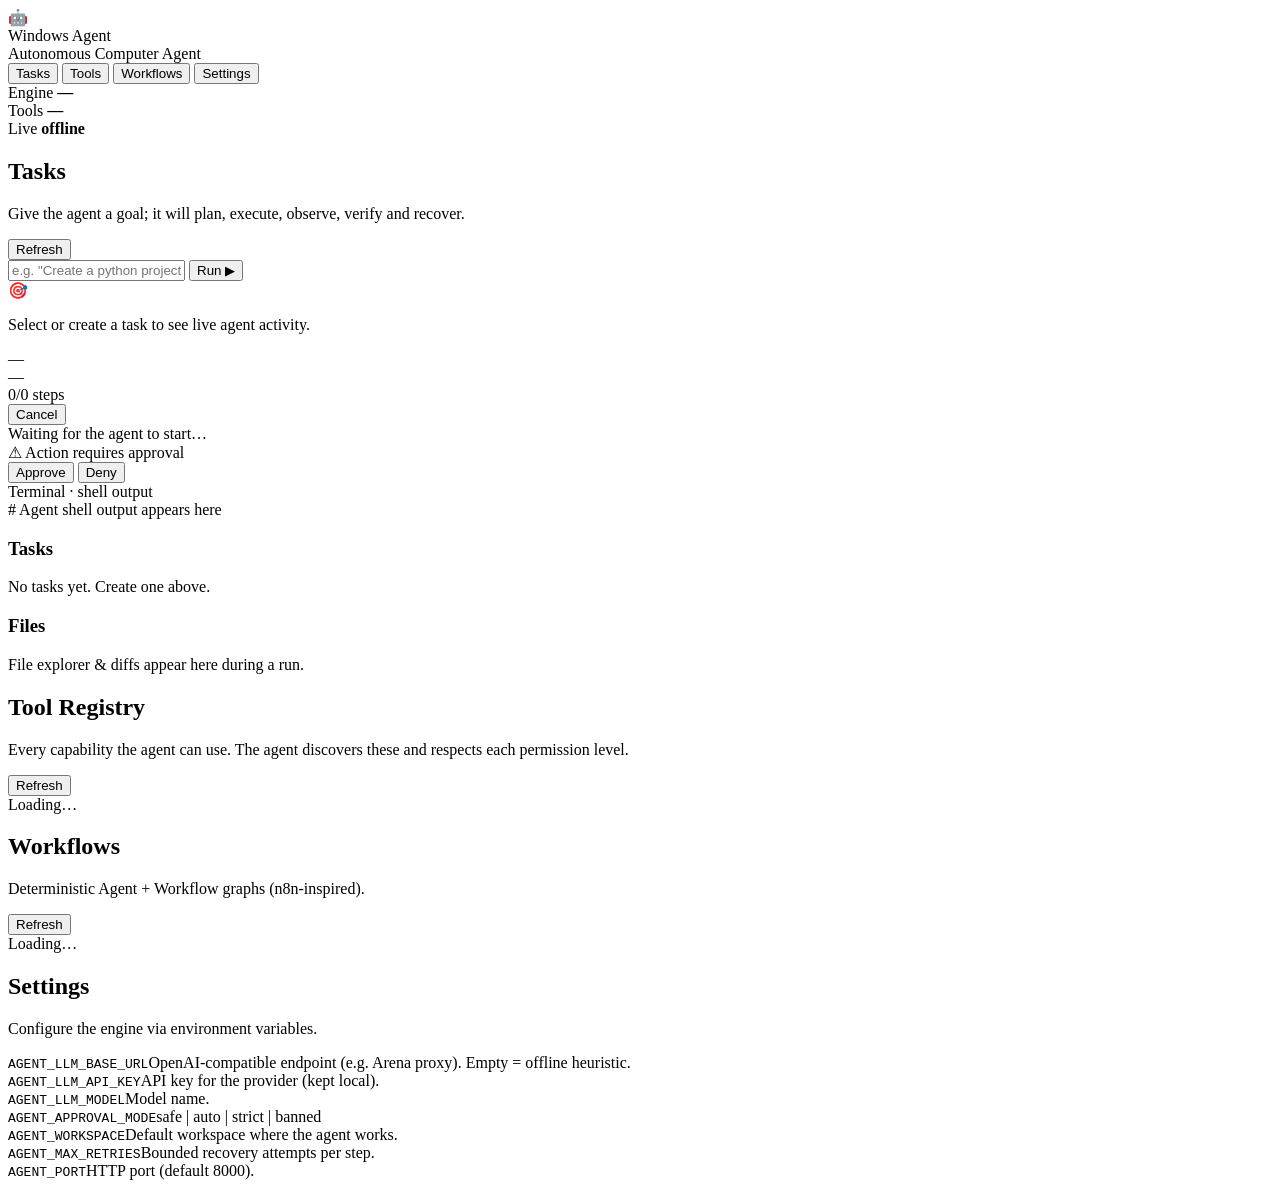
==== agent_platform/ui/index.html @ 08991bd3 "Windows Autonomous Computer Agent platform (agent_platform) A real, modular computer-agent platform " ====
<!DOCTYPE html>
<html lang="en">
<head>
  <meta charset="UTF-8" />
  <meta name="viewport" content="width=device-width, initial-scale=1.0" />
  <title>Windows Autonomous Computer Agent</title>
  <link rel="stylesheet" href="/styles.css" />
</head>
<body>
  <div id="app" class="app">
    <!-- Sidebar -->
    <aside class="sidebar">
      <div class="brand">
        <div class="brand-mark">🤖</div>
        <div class="brand-text">
          <div class="brand-title">Windows Agent</div>
          <div class="brand-sub">Autonomous Computer Agent</div>
        </div>
      </div>

      <nav class="nav">
        <button class="nav-btn active" data-tab="tasks">Tasks</button>
        <button class="nav-btn" data-tab="tools">Tools</button>
        <button class="nav-btn" data-tab="workflows">Workflows</button>
        <button class="nav-btn" data-tab="settings">Settings</button>
      </nav>

      <div class="sidebar-status">
        <div class="status-row"><span class="dot ok"></span> Engine <b id="provider">—</b></div>
        <div class="status-row"><span class="dot ok"></span> Tools <b id="toolCount">—</b></div>
        <div class="status-row"><span class="dot" id="connDot"></span> Live <b id="conn">offline</b></div>
      </div>
    </aside>

    <!-- Main -->
    <main class="main">
      <!-- Tasks panel -->
      <section id="panel-tasks" class="panel active">
        <div class="panel-header">
          <div>
            <h1>Tasks</h1>
            <p class="muted">Give the agent a goal; it will plan, execute, observe, verify and recover.</p>
          </div>
          <button class="btn ghost" id="refreshTasks">Refresh</button>
        </div>

        <div class="split">
          <!-- Conversation / timeline -->
          <div class="col col-main">
            <div class="goal-bar">
              <input id="goalInput" class="goal-input" type="text"
                     placeholder='e.g. "Create a python project, install requests, run it and fix any error"'
                     autocomplete="off" />
              <button class="btn primary" id="submitGoal">Run ▶</button>
            </div>

            <div class="task-panel" id="taskPanel">
              <div class="task-panel-empty" id="taskPanelEmpty">
                <div class="empty-emoji">🎯</div>
                <p>Select or create a task to see live agent activity.</p>
              </div>
              <div id="taskPanelBody" class="hidden">
                <div class="task-head">
                  <div class="task-title" id="taskTitle">—</div>
                  <span class="badge" id="taskState">—</span>
                </div>
                <div class="task-progress">
                  <div class="progress-label"><span id="progressText">0/0 steps</span>
                    <div class="progress-actions">
                      <button class="btn tiny" id="btnCancel">Cancel</button>
                    </div>
                  </div>
                  <div class="progress-track"><div class="progress-fill" id="progressFill"></div></div>
                </div>

                <div class="timeline" id="timeline">
                  <div class="timeline-empty" id="timelineEmpty">Waiting for the agent to start…</div>
                </div>

                <div class="approval-box hidden" id="approvalBox">
                  <div class="approval-msg" id="approvalMsg">⚠ Action requires approval</div>
                  <div class="approval-btns">
                    <button class="btn wan" id="btnApprove">Approve</button>
                    <button class="btn danger" id="btnDeny">Deny</button>
                  </div>
                </div>
              </div>
            </div>

            <div class="terminal">
              <div class="terminal-head">Terminal · shell output</div>
              <div class="terminal-body" id="terminalBody">
                <span class="term-placeholder"># Agent shell output appears here</span>
              </div>
            </div>
          </div>

          <!-- Task list -->
          <div class="col col-side">
            <h3 class="col-title">Tasks</h3>
            <div class="task-list" id="taskList">
              <div class="task-list-empty">No tasks yet. Create one above.</div>
            </div>

            <h3 class="col-title">Files</h3>
            <div class="files" id="files">
              <div class="task-list-empty">File explorer &amp; diffs appear here during a run.</div>
            </div>
          </div>
        </div>
      </section>

      <!-- Tools panel -->
      <section id="panel-tools" class="panel">
        <div class="panel-header">
          <div><h1>Tool Registry</h1>
            <p class="muted">Every capability the agent can use. The agent discovers these and respects each permission level.</p>
          </div>
          <button class="btn ghost" id="refreshTools">Refresh</button>
        </div>
        <div class="tool-grid" id="toolGrid"><div class="muted">Loading…</div></div>
      </section>

      <!-- Workflows panel -->
      <section id="panel-workflows" class="panel">
        <div class="panel-header">
          <div><h1>Workflows</h1>
            <p class="muted">Deterministic Agent + Workflow graphs (n8n-inspired).</p></div>
          <button class="btn ghost" id="refreshWorkflows">Refresh</button>
        </div>
        <div class="wf-grid" id="wfGrid"><div class="muted">Loading…</div></div>
      </section>

      <!-- Settings panel -->
      <section id="panel-settings" class="panel">
        <div class="panel-header"><div><h1>Settings</h1>
          <p class="muted">Configure the engine via environment variables.</p></div></div>
        <div class="settings">
          <div class="setting"><code>AGENT_LLM_BASE_URL</code><span>OpenAI-compatible endpoint (e.g. Arena proxy). Empty = offline heuristic.</span></div>
          <div class="setting"><code>AGENT_LLM_API_KEY</code><span>API key for the provider (kept local).</span></div>
          <div class="setting"><code>AGENT_LLM_MODEL</code><span>Model name.</span></div>
          <div class="setting"><code>AGENT_APPROVAL_MODE</code><span>safe | auto | strict | banned</span></div>
          <div class="setting"><code>AGENT_WORKSPACE</code><span>Default workspace where the agent works.</span></div>
          <div class="setting"><code>AGENT_MAX_RETRIES</code><span>Bounded recovery attempts per step.</span></div>
          <div class="setting"><code>AGENT_PORT</code><span>HTTP port (default 8000).</span></div>
        </div>
      </section>
    </main>
  </div>

  <script src="/app.js"></script>
</body>
</html>
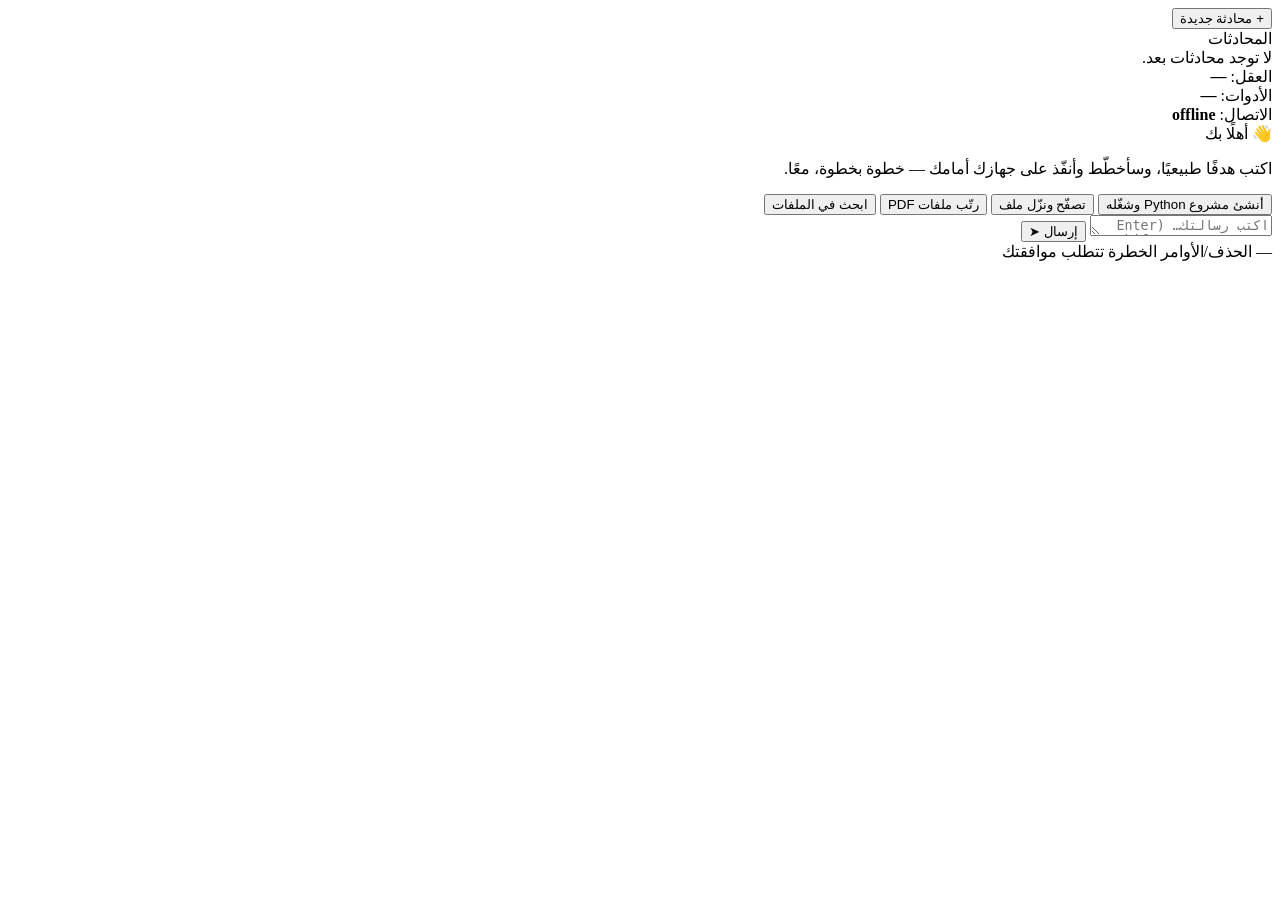
==== commit 3484aa48: "Chat-first Arena-style GUI + configurable Arena brain - Rebuilt GUI as an Arena-like chat (RTL Arabi" ====
--- a/agent_platform/ui/index.html
+++ b/agent_platform/ui/index.html
@@ -1,150 +1,57 @@
 <!DOCTYPE html>
-<html lang="en">
+<html lang="ar" dir="rtl">
 <head>
   <meta charset="UTF-8" />
   <meta name="viewport" content="width=device-width, initial-scale=1.0" />
-  <title>Windows Autonomous Computer Agent</title>
+  <title>وكيل الكمبيوتر المستقل — Windows Agent</title>
   <link rel="stylesheet" href="/styles.css" />
 </head>
 <body>
   <div id="app" class="app">
-    <!-- Sidebar -->
+    <!-- Sidebar (conversations) -->
     <aside class="sidebar">
-      <div class="brand">
-        <div class="brand-mark">🤖</div>
-        <div class="brand-text">
-          <div class="brand-title">Windows Agent</div>
-          <div class="brand-sub">Autonomous Computer Agent</div>
+      <button class="btn primary new-chat" id="newChat">+ محادثة جديدة</button>
+
+      <div class="sidebar-section">
+        <div class="sidebar-label">المحادثات</div>
+        <div id="convList" class="conv-list">
+          <div class="conv-empty">لا توجد محادثات بعد.</div>
         </div>
       </div>
 
-      <nav class="nav">
-        <button class="nav-btn active" data-tab="tasks">Tasks</button>
-        <button class="nav-btn" data-tab="tools">Tools</button>
-        <button class="nav-btn" data-tab="workflows">Workflows</button>
-        <button class="nav-btn" data-tab="settings">Settings</button>
-      </nav>
-
       <div class="sidebar-status">
-        <div class="status-row"><span class="dot ok"></span> Engine <b id="provider">—</b></div>
-        <div class="status-row"><span class="dot ok"></span> Tools <b id="toolCount">—</b></div>
-        <div class="status-row"><span class="dot" id="connDot"></span> Live <b id="conn">offline</b></div>
+        <div class="status-row"><span class="dot ok"></span> العقل: <b id="brainLabel">—</b></div>
+        <div class="status-row"><span class="dot ok"></span> الأدوات: <b id="toolCount">—</b></div>
+        <div class="status-row"><span class="dot" id="connDot"></span> الاتصال: <b id="conn">offline</b></div>
       </div>
     </aside>
 
-    <!-- Main -->
+    <!-- Main chat -->
     <main class="main">
-      <!-- Tasks panel -->
-      <section id="panel-tasks" class="panel active">
-        <div class="panel-header">
-          <div>
-            <h1>Tasks</h1>
-            <p class="muted">Give the agent a goal; it will plan, execute, observe, verify and recover.</p>
-          </div>
-          <button class="btn ghost" id="refreshTasks">Refresh</button>
-        </div>
-
-        <div class="split">
-          <!-- Conversation / timeline -->
-          <div class="col col-main">
-            <div class="goal-bar">
-              <input id="goalInput" class="goal-input" type="text"
-                     placeholder='e.g. "Create a python project, install requests, run it and fix any error"'
-                     autocomplete="off" />
-              <button class="btn primary" id="submitGoal">Run ▶</button>
-            </div>
-
-            <div class="task-panel" id="taskPanel">
-              <div class="task-panel-empty" id="taskPanelEmpty">
-                <div class="empty-emoji">🎯</div>
-                <p>Select or create a task to see live agent activity.</p>
-              </div>
-              <div id="taskPanelBody" class="hidden">
-                <div class="task-head">
-                  <div class="task-title" id="taskTitle">—</div>
-                  <span class="badge" id="taskState">—</span>
-                </div>
-                <div class="task-progress">
-                  <div class="progress-label"><span id="progressText">0/0 steps</span>
-                    <div class="progress-actions">
-                      <button class="btn tiny" id="btnCancel">Cancel</button>
-                    </div>
-                  </div>
-                  <div class="progress-track"><div class="progress-fill" id="progressFill"></div></div>
-                </div>
-
-                <div class="timeline" id="timeline">
-                  <div class="timeline-empty" id="timelineEmpty">Waiting for the agent to start…</div>
-                </div>
-
-                <div class="approval-box hidden" id="approvalBox">
-                  <div class="approval-msg" id="approvalMsg">⚠ Action requires approval</div>
-                  <div class="approval-btns">
-                    <button class="btn wan" id="btnApprove">Approve</button>
-                    <button class="btn danger" id="btnDeny">Deny</button>
-                  </div>
-                </div>
-              </div>
-            </div>
-
-            <div class="terminal">
-              <div class="terminal-head">Terminal · shell output</div>
-              <div class="terminal-body" id="terminalBody">
-                <span class="term-placeholder"># Agent shell output appears here</span>
-              </div>
-            </div>
-          </div>
-
-          <!-- Task list -->
-          <div class="col col-side">
-            <h3 class="col-title">Tasks</h3>
-            <div class="task-list" id="taskList">
-              <div class="task-list-empty">No tasks yet. Create one above.</div>
-            </div>
-
-            <h3 class="col-title">Files</h3>
-            <div class="files" id="files">
-              <div class="task-list-empty">File explorer &amp; diffs appear here during a run.</div>
-            </div>
+      <div class="chat" id="chat">
+        <div class="chat-empty" id="chatEmpty">
+          <div class="empty-title">👋 أهلًا بك</div>
+          <p>اكتب هدفًا طبيعيًا، وسأخطّط وأنفّذ على جهازك أمامك — خطوة بخطوة، معًا.</p>
+          <div class="suggestions" id="suggestions">
+            <button class="sug" data-g="أنشئ مشروع Python، ثبّت المتطلبات، شغّل الكود وأصلح أي خطأ">أنشئ مشروع Python وشغّله</button>
+            <button class="sug" data-g="افتح Chrome وابحث عن كذا ثم نزّل الملف وأعد تسميته وضعه في مجلد">تصفّح ونزّل ملف </button>
+            <button class="sug" data-g="رتّب ملفات PDF داخل مجلدات وأعد تسميتها">رتّب ملفات PDF</button>
+            <button class="sug" data-g="ابحث في الملفات عن ما يخص موضوع معين">ابحث في الملفات</button>
           </div>
         </div>
-      </section>
+        <div id="chatThread" class="chat-thread hidden"></div>
+      </div>
 
-      <!-- Tools panel -->
-      <section id="panel-tools" class="panel">
-        <div class="panel-header">
-          <div><h1>Tool Registry</h1>
-            <p class="muted">Every capability the agent can use. The agent discovers these and respects each permission level.</p>
-          </div>
-          <button class="btn ghost" id="refreshTools">Refresh</button>
+      <div class="composer">
+        <div class="composer-box">
+          <textarea id="input" rows="1" placeholder="اكتب رسالتك… (Enter للإرسال، Shift+Enter لسطر جديد)"></textarea>
+          <button class="btn primary" id="send">إرسال ➤</button>
         </div>
-        <div class="tool-grid" id="toolGrid"><div class="muted">Loading…</div></div>
-      </section>
-
-      <!-- Workflows panel -->
-      <section id="panel-workflows" class="panel">
-        <div class="panel-header">
-          <div><h1>Workflows</h1>
-            <p class="muted">Deterministic Agent + Workflow graphs (n8n-inspired).</p></div>
-          <button class="btn ghost" id="refreshWorkflows">Refresh</button>
+        <div class="composer-meta">
+          <span id="brainMeta">—</span>
+          <span class="approval-hint">الحذف/الأوامر الخطرة تتطلب موافقتك</span>
         </div>
-        <div class="wf-grid" id="wfGrid"><div class="muted">Loading…</div></div>
-      </section>
-
-      <!-- Settings panel -->
-      <section id="panel-settings" class="panel">
-        <div class="panel-header"><div><h1>Settings</h1>
-          <p class="muted">Configure the engine via environment variables.</p></div></div>
-        <div class="settings">
-          <div class="setting"><code>AGENT_LLM_BASE_URL</code><span>OpenAI-compatible endpoint (e.g. Arena proxy). Empty = offline heuristic.</span></div>
-          <div class="setting"><code>AGENT_LLM_API_KEY</code><span>API key for the provider (kept local).</span></div>
-          <div class="setting"><code>AGENT_LLM_MODEL</code><span>Model name.</span></div>
-          <div class="setting"><code>AGENT_APPROVAL_MODE</code><span>safe | auto | strict | banned</span></div>
-          <div class="setting"><code>AGENT_WORKSPACE</code><span>Default workspace where the agent works.</span></div>
-          <div class="setting"><code>AGENT_MAX_RETRIES</code><span>Bounded recovery attempts per step.</span></div>
-          <div class="setting"><code>AGENT_PORT</code><span>HTTP port (default 8000).</span></div>
-        </div>
-      </section>
+      </div>
     </main>
   </div>
 
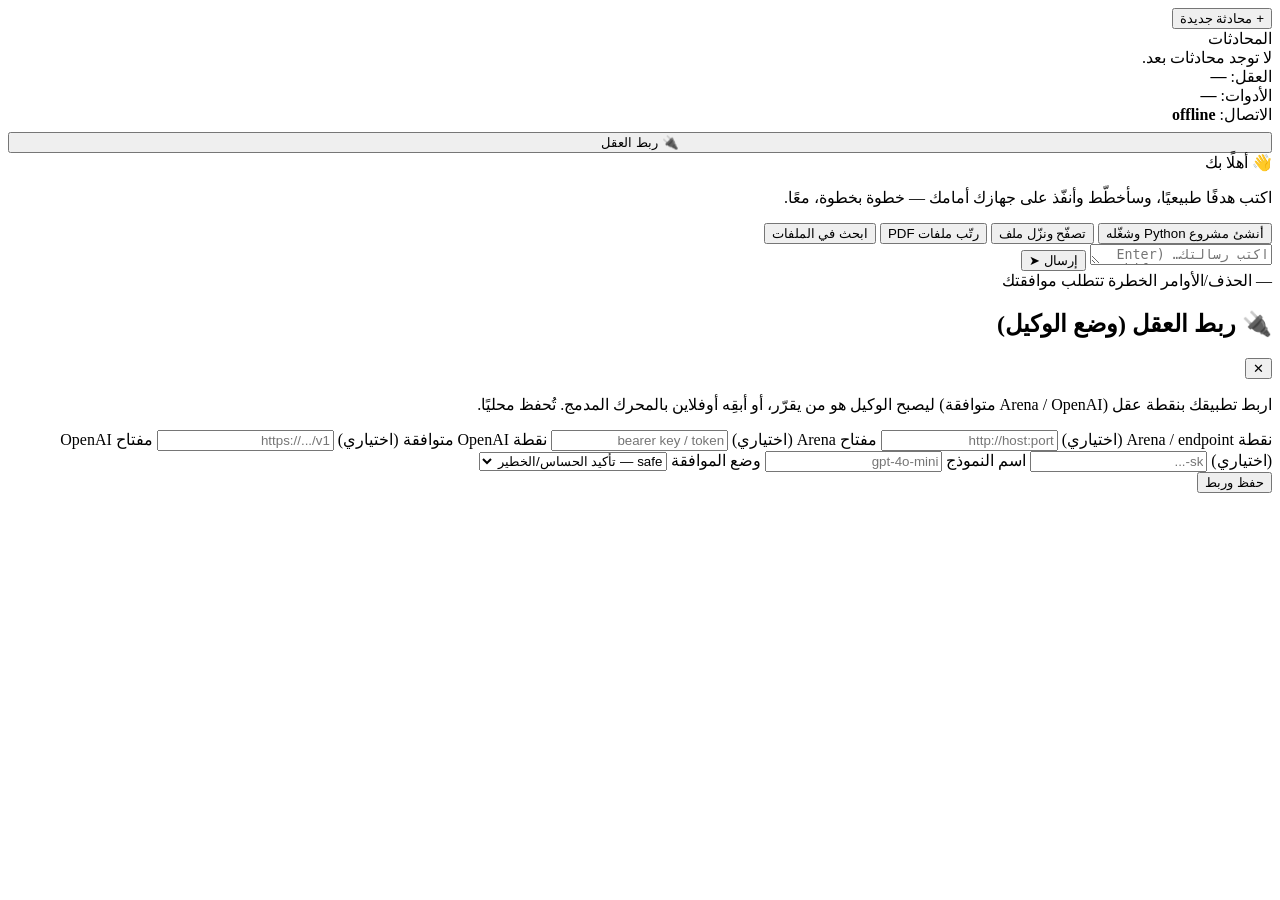
==== commit c7a1da96: "Desktop app launcher + persistent conversations + brain-connect panel - run.py + start_windows.bat/." ====
--- a/agent_platform/ui/index.html
+++ b/agent_platform/ui/index.html
@@ -23,6 +23,7 @@
         <div class="status-row"><span class="dot ok"></span> العقل: <b id="brainLabel">—</b></div>
         <div class="status-row"><span class="dot ok"></span> الأدوات: <b id="toolCount">—</b></div>
         <div class="status-row"><span class="dot" id="connDot"></span> الاتصال: <b id="conn">offline</b></div>
+        <button class="btn tiny ghost" id="openSettings" style="width:100%;margin-top:8px">🔌 ربط العقل</button>
       </div>
     </aside>
 
@@ -55,6 +56,46 @@
     </main>
   </div>
 
+  <!-- Settings / brain-connection modal -->
+  <div class="modal-backdrop hidden" id="settingsModal">
+    <div class="modal">
+      <div class="modal-head">
+        <h2>🔌 ربط العقل (وضع الوكيل)</h2>
+        <button class="btn tiny ghost" id="closeSettings">✕</button>
+      </div>
+      <div class="modal-body">
+        <p class="muted small">اربط تطبيقك بنقطة عقل (Arena / OpenAI متوافقة) ليصبح الوكيل هو من يقرّر، أو أبقِه أوفلاين بالمحرك المدمج. تُحفظ محليًا.</p>
+        <label>نقطة Arena / endpoint (اختياري)
+          <input id="setArenaUrl" type="text" placeholder="http://host:port" />
+        </label>
+        <label>مفتاح Arena (اختياري)
+          <input id="setArenaKey" type="password" placeholder="bearer key / token" />
+        </label>
+        <label>نقطة OpenAI متوافقة (اختياري)
+          <input id="setLlmUrl" type="text" placeholder="https://.../v1" />
+        </label>
+        <label>مفتاح OpenAI (اختياري)
+          <input id="setLlmKey" type="password" placeholder="sk-..." />
+        </label>
+        <label>اسم النموذج
+          <input id="setModel" type="text" placeholder="gpt-4o-mini" />
+        </label>
+        <label>وضع الموافقة
+          <select id="setApproval">
+            <option value="safe">safe — تأكيد الحساس/الخطير</option>
+            <option value="auto">auto — تنفيذ كل شيء</option>
+            <option value="strict">strict — تأكيد كل شيء</option>
+            <option value="banned">banned — منع الخطير</option>
+          </select>
+        </label>
+      </div>
+      <div class="modal-foot">
+        <span class="muted small" id="saveMsg"></span>
+        <button class="btn primary" id="saveSettings">حفظ وربط</button>
+      </div>
+    </div>
+  </div>
+
   <script src="/app.js"></script>
 </body>
 </html>
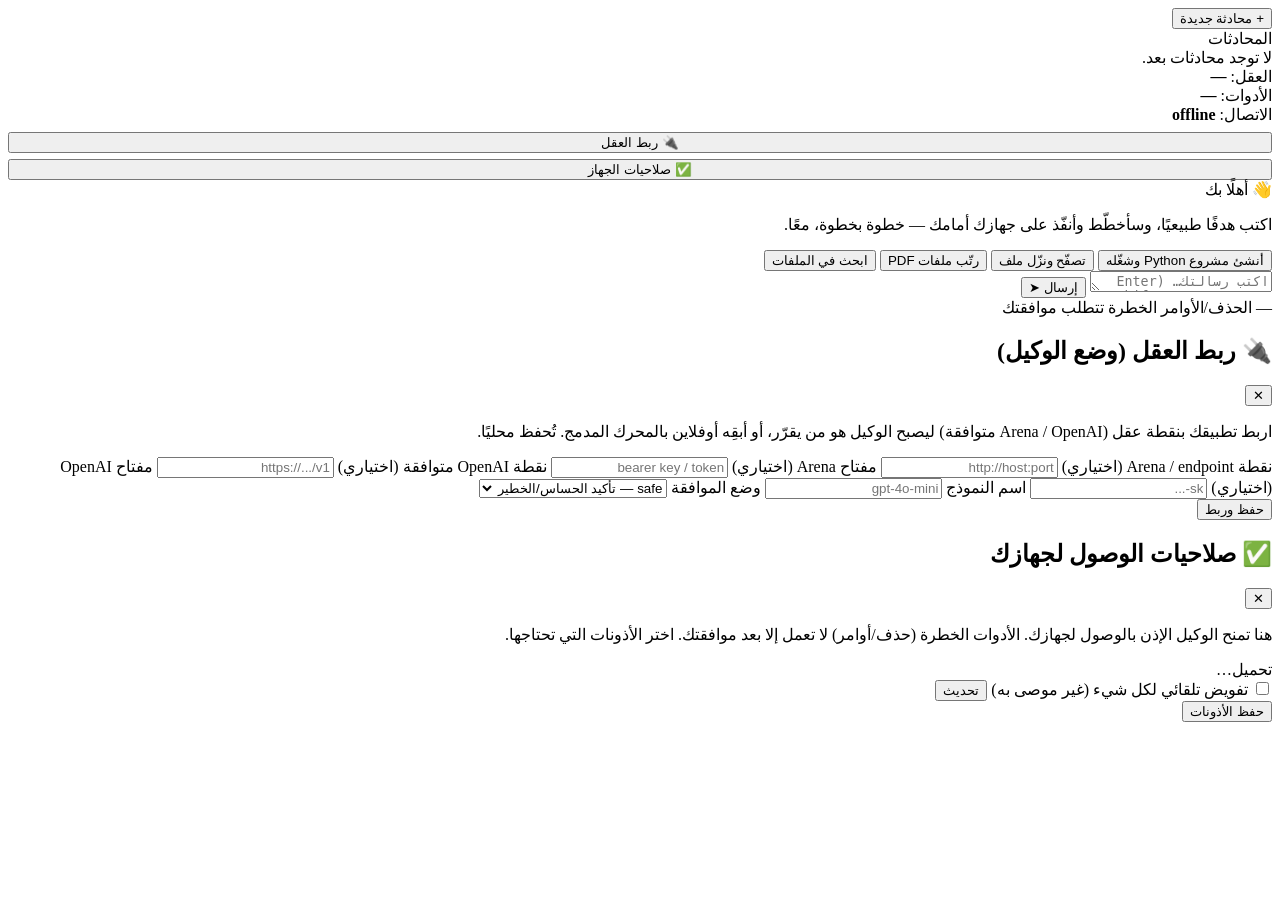
==== commit 39eefd78: "Desktop browser-like app + MCP device-access bridge with permissions - desktop_app.py: native browse" ====
--- a/agent_platform/ui/index.html
+++ b/agent_platform/ui/index.html
@@ -24,6 +24,7 @@
         <div class="status-row"><span class="dot ok"></span> الأدوات: <b id="toolCount">—</b></div>
         <div class="status-row"><span class="dot" id="connDot"></span> الاتصال: <b id="conn">offline</b></div>
         <button class="btn tiny ghost" id="openSettings" style="width:100%;margin-top:8px">🔌 ربط العقل</button>
+        <button class="btn tiny ghost" id="openPermissions" style="width:100%;margin-top:6px">✅ صلاحيات الجهاز</button>
       </div>
     </aside>
 
@@ -96,6 +97,28 @@
     </div>
   </div>
 
+  <!-- Permissions modal -->
+  <div class="modal-backdrop hidden" id="permModal">
+    <div class="modal">
+      <div class="modal-head">
+        <h2>✅ صلاحيات الوصول لجهازك</h2>
+        <button class="btn tiny ghost" id="closePerm">✕</button>
+      </div>
+      <div class="modal-body">
+        <p class="muted small">هنا تمنح الوكيل الإذن بالوصول لجهازك. الأدوات الخطرة (حذف/أوامر) لا تعمل إلا بعد موافقتك. اختر الأذونات التي تحتاجها.</p>
+        <div class="perm-grid" id="permGrid"><div class="muted">تحميل…</div></div>
+        <div class="perm-row">
+          <label><input type="checkbox" id="autoGrant" /> تفويض تلقائي لكل شيء (غير موصى به)</label>
+          <button class="btn tiny ghost" id="refreshPerm">تحديث</button>
+        </div>
+      </div>
+      <div class="modal-foot">
+        <span class="muted small" id="permMsg"></span>
+        <button class="btn primary" id="savePerm">حفظ الأذونات</button>
+      </div>
+    </div>
+  </div>
+
   <script src="/app.js"></script>
 </body>
 </html>
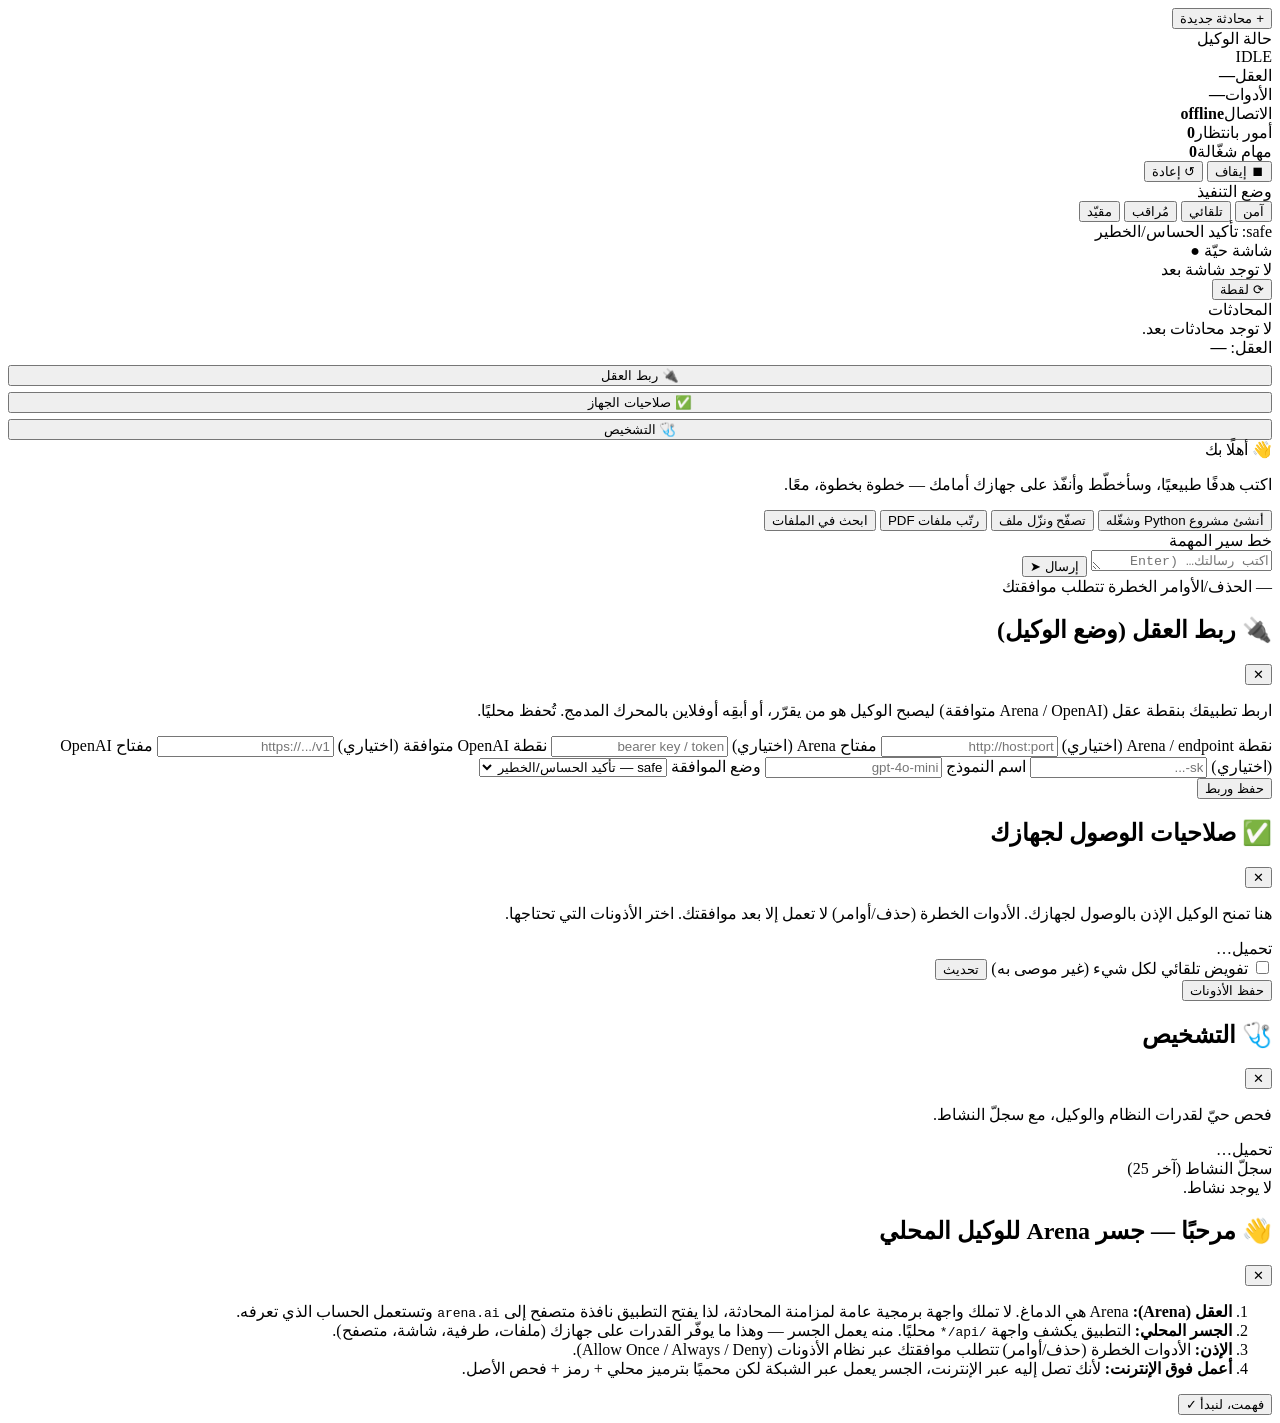
==== commit bac18029: "V2 Windows Computer Agent: unified action protocol, permission matrix, audit, vision/OCR, runtime, s" ====
--- a/agent_platform/ui/index.html
+++ b/agent_platform/ui/index.html
@@ -8,9 +8,57 @@
 </head>
 <body>
   <div id="app" class="app">
-    <!-- Sidebar (conversations) -->
+    <!-- Sidebar (conversations + status) -->
     <aside class="sidebar">
-      <button class="btn primary new-chat" id="newChat">+ محادثة جديدة</button>
+      <div class="sidebar-top">
+        <button class="btn primary new-chat" id="newChat">+ محادثة جديدة</button>
+      </div>
+
+      <!-- Agent status -->
+      <div class="status-card" id="agentStatusCard">
+        <div class="sc-title">حالة الوكيل</div>
+        <div class="agent-status-row">
+          <span class="pulse" id="statusDot"></span>
+          <span id="agentStatus">IDLE</span>
+        </div>
+        <div class="status-grid">
+          <div><span class="k">العقل</span><b id="brainLabel">—</b></div>
+          <div><span class="k">الأدوات</span><b id="toolCount">—</b></div>
+          <div><span class="k">الاتصال</span><b id="conn">offline</b></div>
+        </div>
+        <div class="status-grid">
+          <div><span class="k">أمور بانتظار</span><b id="runningCount">0</b></div>
+          <div><span class="k">مهام شغّالة</span><b id="runningTasks">0</b></div>
+        </div>
+        <div class="sc-actions">
+          <button class="btn tiny danger" id="emergencyStop" title="إيقاف طارئ">⏹ إيقاف</button>
+          <button class="btn tiny ghost" id="resetAgent" title="إعادة تعيين">↺ إعادة</button>
+        </div>
+      </div>
+
+      <!-- Execution mode -->
+      <div class="status-card">
+        <div class="sc-title">وضع التنفيذ</div>
+        <div class="mode-tabs" id="modeTabs">
+          <button class="mode" data-mode="safe" title="تأكيد الحساس/الخطير">آمن</button>
+          <button class="mode" data-mode="auto" title="تنفيذ كل شيء">تلقائي</button>
+          <button class="mode" data-mode="strict" title="تأكيد كل شيء">مُراقب</button>
+          <button class="mode" data-mode="banned" title="منع الخطير">مقيّد</button>
+        </div>
+        <div class="muted small" id="modeHint">safe: تأكيد الحساس/الخطير</div>
+      </div>
+
+      <!-- Live desktop view -->
+      <div class="status-card desktop-card">
+        <div class="sc-title">شاشة حيّة <span class="live-badge">●</span></div>
+        <div class="desktop-view" id="desktopView" title="اضغط لتحديث">
+          <div class="desktop-placeholder">لا توجد شاشة بعد</div>
+        </div>
+        <div class="desktop-foot">
+          <button class="btn tiny ghost" id="refreshDesktop">⟳ لقطة</button>
+          <span class="muted small" id="desktopNote"></span>
+        </div>
+      </div>
 
       <div class="sidebar-section">
         <div class="sidebar-label">المحادثات</div>
@@ -20,11 +68,10 @@
       </div>
 
       <div class="sidebar-status">
-        <div class="status-row"><span class="dot ok"></span> العقل: <b id="brainLabel">—</b></div>
-        <div class="status-row"><span class="dot ok"></span> الأدوات: <b id="toolCount">—</b></div>
-        <div class="status-row"><span class="dot" id="connDot"></span> الاتصال: <b id="conn">offline</b></div>
+        <div class="status-row"><span class="dot ok"></span> <span class="btn-text">العقل: <b id="brainMeta">—</b></span></div>
         <button class="btn tiny ghost" id="openSettings" style="width:100%;margin-top:8px">🔌 ربط العقل</button>
         <button class="btn tiny ghost" id="openPermissions" style="width:100%;margin-top:6px">✅ صلاحيات الجهاز</button>
+        <button class="btn tiny ghost" id="openDiagnostics" style="width:100%;margin-top:6px">🩺 التشخيص</button>
       </div>
     </aside>
 
@@ -42,6 +89,12 @@
           </div>
         </div>
         <div id="chatThread" class="chat-thread hidden"></div>
+
+        <!-- Task timeline -->
+        <div class="timeline-wrap" id="timelineWrap">
+          <div class="tl-head">خط سير المهمة</div>
+          <div class="timeline" id="timeline"></div>
+        </div>
       </div>
 
       <div class="composer">
@@ -50,7 +103,7 @@
           <button class="btn primary" id="send">إرسال ➤</button>
         </div>
         <div class="composer-meta">
-          <span id="brainMeta">—</span>
+          <span id="brainMeta2">—</span>
           <span class="approval-hint">الحذف/الأوامر الخطرة تتطلب موافقتك</span>
         </div>
       </div>
@@ -119,6 +172,45 @@
     </div>
   </div>
 
+  <!-- Diagnostics modal -->
+  <div class="modal-backdrop hidden" id="diagModal">
+    <div class="modal">
+      <div class="modal-head">
+        <h2>🩺 التشخيص</h2>
+        <button class="btn tiny ghost" id="closeDiag">✕</button>
+      </div>
+      <div class="modal-body">
+        <p class="muted small">فحص حيّ لقدرات النظام والوكيل، مع سجلّ النشاط.</p>
+        <div class="diag-grid" id="diagGrid"><div class="muted">تحميل…</div></div>
+        <div class="diag-log">
+          <div class="sc-title">سجلّ النشاط (آخر 25)</div>
+          <div id="auditList" class="audit-list"><div class="muted">لا يوجد نشاط.</div></div>
+        </div>
+      </div>
+    </div>
+  </div>
+
+  <!-- First-run wizard -->
+  <div class="modal-backdrop" id="wizardModal">
+    <div class="modal wizard">
+      <div class="modal-head">
+        <h2>👋 مرحبًا — جسر Arena للوكيل المحلي</h2>
+        <button class="btn tiny ghost" id="closeWizard">✕</button>
+      </div>
+      <div class="modal-body">
+        <ol class="wizard-steps">
+          <li><b>العقل (Arena):</b> Arena هي الدماغ. لا تملك واجهة برمجية عامة لمزامنة المحادثة، لذا يفتح التطبيق نافذة متصفح إلى <code>arena.ai</code> وتستعمل الحساب الذي تعرفه.</li>
+          <li><b>الجسر المحلي:</b> التطبيق يكشف واجهة <code>/api/*</code> محليًا. منه يعمل الجسر — وهذا ما يوفّر القدرات على جهازك (ملفات، طرفية، شاشة، متصفح).</li>
+          <li><b>الإذن:</b> الأدوات الخطرة (حذف/أوامر) تتطلب موافقتك عبر نظام الأذونات (Allow Once / Always / Deny).</li>
+          <li><b>أعمل فوق الإنترنت:</b> لأنك تصل إليه عبر الإنترنت، الجسر يعمل عبر الشبكة لكن محميًا بترميز محلي + رمز + فحص الأصل.</li>
+        </ol>
+        <div class="wizard-actions">
+          <button class="btn primary" id="wizardGo">فهمت، لنبدأ ✓</button>
+        </div>
+      </div>
+    </div>
+  </div>
+
   <script src="/app.js"></script>
 </body>
 </html>
